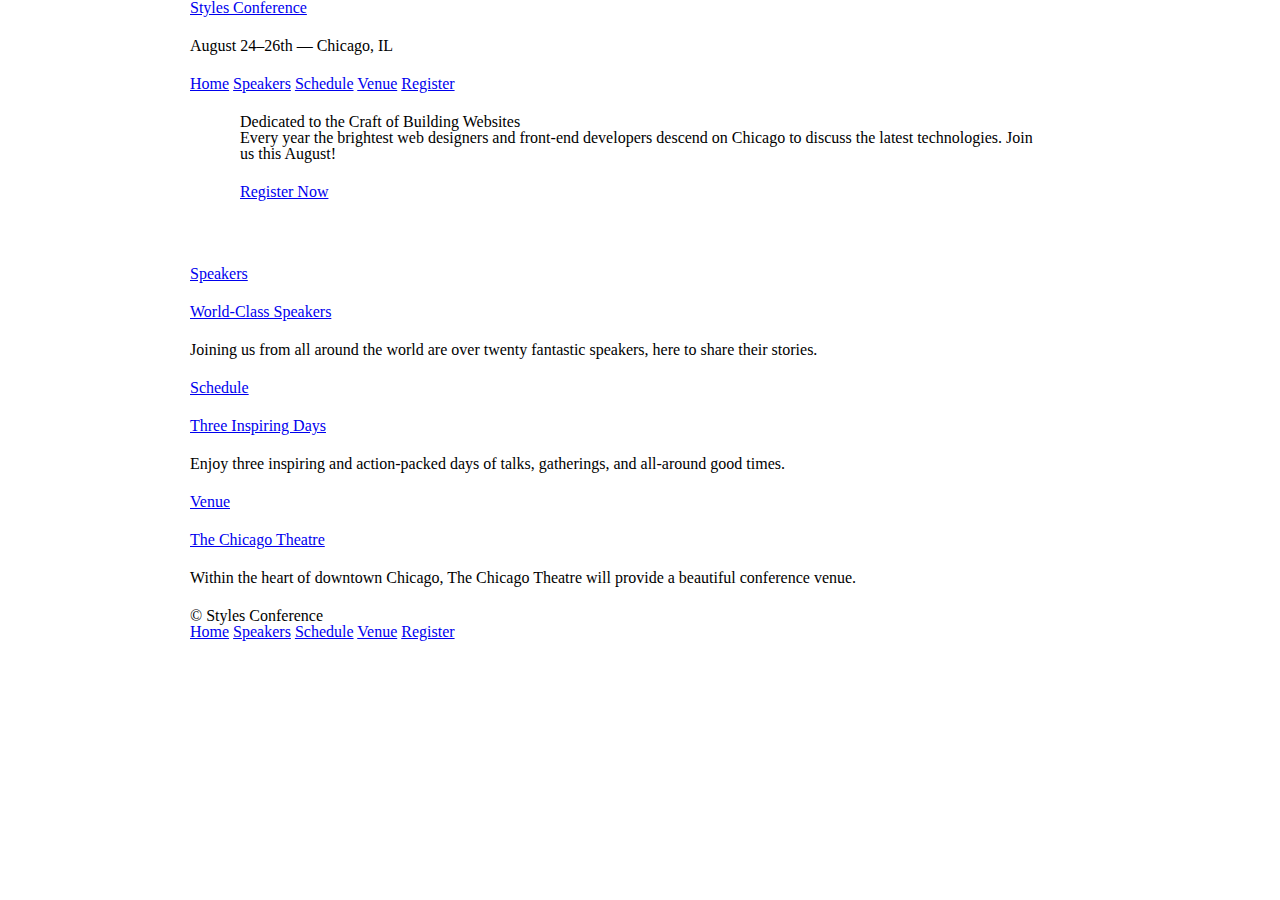
==== index.html @ ecbbb26a "Update index.html" ====
<!DOCTYPE html>
<html lang="en">

  <head>
    <meta charset="utf-8">
    <title>Styles Conference</title>
    <link rel="stylesheet" href="assets/stylesheets/main.css">
  </head>

  <body>

    <!-- Header -->

    <header class="container">

      <h1>
        <a href="index.html">Styles Conference</a>
      </h1>

      <h3>August 24&ndash;26th &mdash; Chicago, IL</h3>

      <nav>
        <a href="index.html">Home</a>
        <a href="speakers.html">Speakers</a>
        <a href="schedule.html">Schedule</a>
        <a href="venue.html">Venue</a>
        <a href="register.html">Register</a>
      </nav>

    </header>

    <!-- Hero -->

    <section class="hero container">

      <h2>Dedicated to the Craft of Building Websites</h2>

      <p>Every year the brightest web designers and front-end developers descend on Chicago to discuss the latest technologies. Join us this August!</p>

      <a class="btn btn-alt" href="register.html">Register Now</a>

    </section>

    <!-- Teasers -->

    <section class="container">

      <section>
        <a href="speakers.html">
          <h5>Speakers</h5>
          <h3>World-Class Speakers</h3>
        </a>
        <p>Joining us from all around the world are over twenty fantastic speakers, here to share their stories.</p>
      </section>

      <section>
        <a href="schedule.html">
          <h5>Schedule</h5>
          <h3>Three Inspiring Days</h3>
        </a>
        <p>Enjoy three inspiring and action-packed days of talks, gatherings, and all-around good times.</p>
      </section>

      <section>
        <a href="venue.html">
          <h5>Venue</h5>
          <h3>The Chicago Theatre</h3>
        </a>
        <p>Within the heart of downtown Chicago, The Chicago Theatre will provide a beautiful conference venue.</p>
      </section>

    </section>

    <!-- Footer -->

    <footer class="container">

      <small>&copy; Styles Conference</small>

      <nav>
        <a href="index.html">Home</a>
        <a href="speakers.html">Speakers</a>
        <a href="schedule.html">Schedule</a>
        <a href="venue.html">Venue</a>
        <a href="register.html">Register</a>
      </nav>

    </footer>

  </body>
</html>
---- assets/stylesheets/main.css ----
/* http://meyerweb.com/eric/tools/css/reset/
   v2.0 | 20110126
   License: none (public domain)
*/

html, body, div, span, applet, object, iframe,
h1, h2, h3, h4, h5, h6, p, blockquote, pre,
a, abbr, acronym, address, big, cite, code,
del, dfn, em, img, ins, kbd, q, s, samp,
small, strike, strong, sub, sup, tt, var,
b, u, i, center,
dl, dt, dd, ol, ul, li,
fieldset, form, label, legend,
table, caption, tbody, tfoot, thead, tr, th, td,
article, aside, canvas, details, embed,
figure, figcaption, footer, header, hgroup,
menu, nav, output, ruby, section, summary,
time, mark, audio, video {
  margin: 0;
  padding: 0;
  border: 0;
  font-size: 100%;
  font: inherit;
  vertical-align: baseline;
}
/* HTML5 display-role reset for older browsers */
article, aside, details, figcaption, figure,
footer, header, hgroup, menu, nav, section {
  display: block;
}
body {
  line-height: 1;
}
ol, ul {
  list-style: none;
}
blockquote, q {
  quotes: none;
}
blockquote:before, blockquote:after,
q:before, q:after {
  content: '';
  content: none;
}
table {
  border-collapse: collapse;
  border-spacing: 0;
}

/*
  ========================================
grid
  ========================================
*/

*,
*:before,
*:after {
  -webkit-box-sizing: border-box;
     -moz-box-sizing: border-box;
          box-sizing: border-box;
}

.container {
  margin: 0 auto;
  padding-left: 30px;
  padding-right: 30px;
  width: 960px;
}

/*
  ========================================
typography
  ========================================
*/

h1, h3, h4, h5, p {
  margin-bottom: 22px;
}

/*
  ========================================
  Buttons
  ========================================
*/

.btn {
  border-radius: 5px;
  display: inline-block;
  margin: 0;
}

btn-alt {
  border: 1px solid #dfe2e5;
  padding: 10px 30px;
}

/*
  ========================================
  Home
  ========================================
*/

.hero {
  padding: 22px 80px 66px 80px;
}
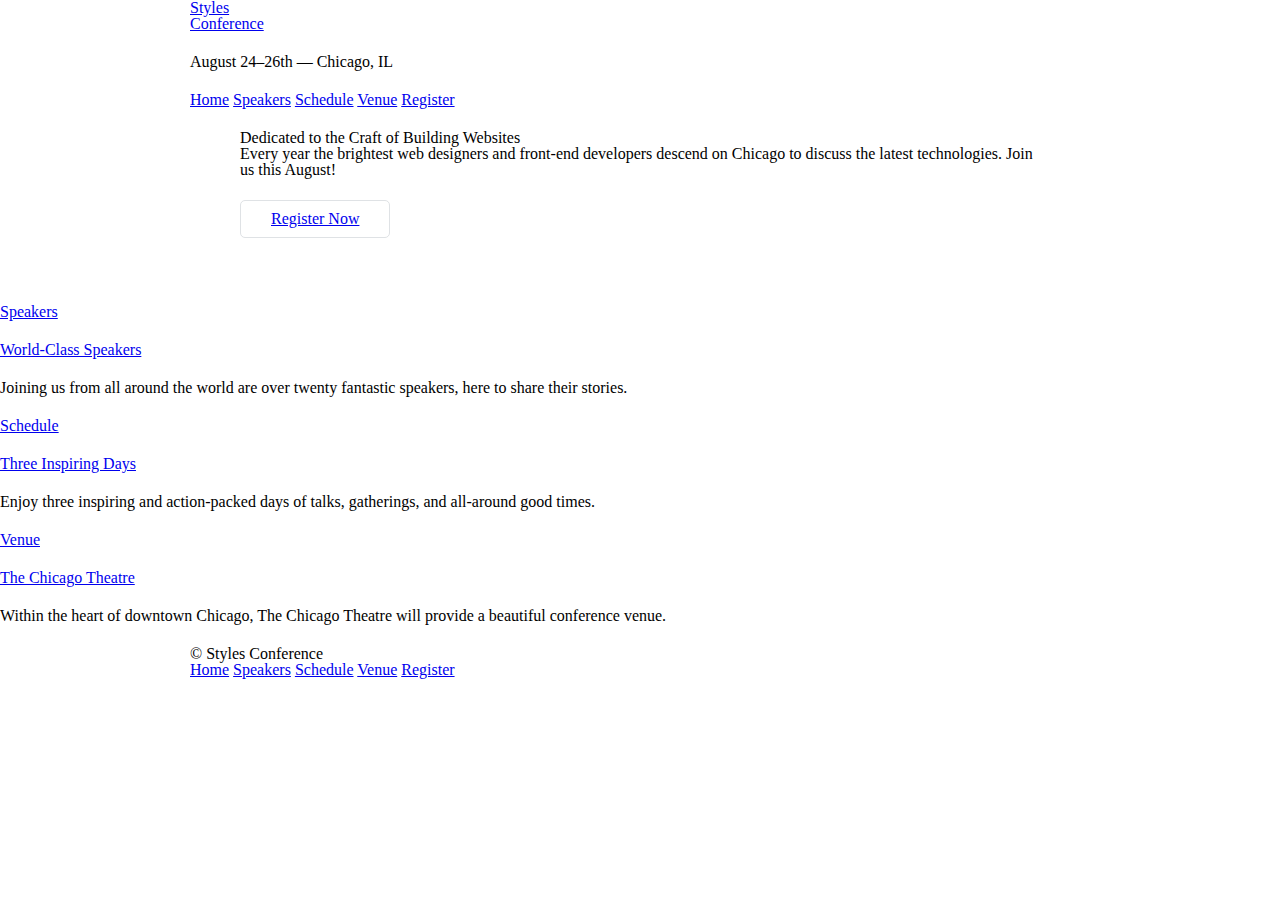
==== commit bf231b43: "Update index.html" ====
--- a/index.html
+++ b/index.html
@@ -11,10 +11,10 @@
 
     <!-- Header -->
 
-    <header class="container">
+    <header class="container group">
 
-      <h1>
-        <a href="index.html">Styles Conference</a>
+      <h1 class="logo">
+        <a href="index.html">Styles <br> Conference</a>
       </h1>
 
       <h3>August 24&ndash;26th &mdash; Chicago, IL</h3>
@@ -43,25 +43,31 @@
 
     <!-- Teasers -->
 
-    <section class="container">
+    <section class="grid">
 
-      <section>
+      <!--SPEAKERS-->
+
+      <section class="col-1-3">
         <a href="speakers.html">
           <h5>Speakers</h5>
           <h3>World-Class Speakers</h3>
         </a>
         <p>Joining us from all around the world are over twenty fantastic speakers, here to share their stories.</p>
-      </section>
+      </section><!--
+      
+      Schedule
 
-      <section>
+    --><section class="col-1-3">
         <a href="schedule.html">
           <h5>Schedule</h5>
           <h3>Three Inspiring Days</h3>
         </a>
         <p>Enjoy three inspiring and action-packed days of talks, gatherings, and all-around good times.</p>
-      </section>
+      </section><!--
 
-      <section>
+      Venue
+
+    --><section class="col-1-3">
         <a href="venue.html">
           <h5>Venue</h5>
           <h3>The Chicago Theatre</h3>
@@ -73,7 +79,7 @@
 
     <!-- Footer -->
 
-    <footer class="container">
+    <footer class=" primary-footer container group">
 
       <small>&copy; Styles Conference</small>
 
--- a/assets/stylesheets/main.css
+++ b/assets/stylesheets/main.css
@@ -49,7 +49,7 @@
 
 /*
   ========================================
-grid
+  Grid
   ========================================
 */
 
@@ -60,7 +60,6 @@
      -moz-box-sizing: border-box;
           box-sizing: border-box;
 }
-
 .container {
   margin: 0 auto;
   padding-left: 30px;
@@ -70,7 +69,7 @@
 
 /*
   ========================================
-typography
+  Typography
   ========================================
 */
 
@@ -89,8 +88,7 @@
   display: inline-block;
   margin: 0;
 }
-
-btn-alt {
+.btn-alt {
   border: 1px solid #dfe2e5;
   padding: 10px 30px;
 }
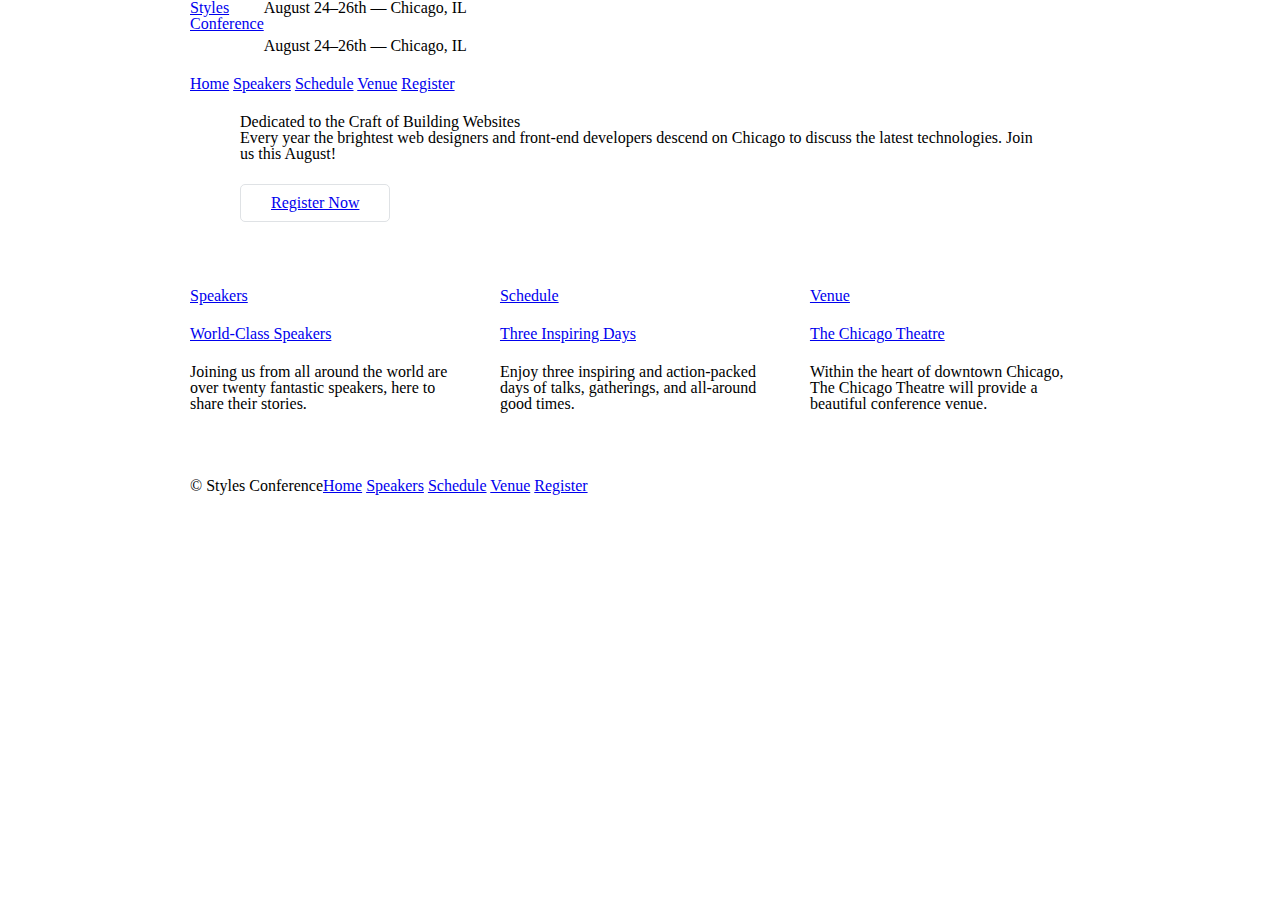
==== commit 8069646a: "Update index.html" ====
--- a/index.html
+++ b/index.html
@@ -16,6 +16,8 @@
       <h1 class="logo">
         <a href="index.html">Styles <br> Conference</a>
       </h1>
+
+      <h3 class="tagline">August 24&ndash;26th &mdash; Chicago, IL</h3>
 
       <h3>August 24&ndash;26th &mdash; Chicago, IL</h3>
 
@@ -45,19 +47,20 @@
 
     <section class="grid">
 
-      <!--SPEAKERS-->
+      <!-- Speakers -->
+      
 
-      <section class="col-1-3">
+      <section class="teaser col-1-3">
         <a href="speakers.html">
           <h5>Speakers</h5>
           <h3>World-Class Speakers</h3>
         </a>
         <p>Joining us from all around the world are over twenty fantastic speakers, here to share their stories.</p>
       </section><!--
-      
+
       Schedule
 
-    --><section class="col-1-3">
+      --><section class="teaser col-1-3">
         <a href="schedule.html">
           <h5>Schedule</h5>
           <h3>Three Inspiring Days</h3>
@@ -67,7 +70,7 @@
 
       Venue
 
-    --><section class="col-1-3">
+      --><section class="teaser col-1-3">
         <a href="venue.html">
           <h5>Venue</h5>
           <h3>The Chicago Theatre</h3>
@@ -79,7 +82,7 @@
 
     <!-- Footer -->
 
-    <footer class=" primary-footer container group">
+    <footer class="primary-footer container group">
 
       <small>&copy; Styles Conference</small>
 
--- a/assets/stylesheets/main.css
+++ b/assets/stylesheets/main.css
@@ -60,11 +60,64 @@
      -moz-box-sizing: border-box;
           box-sizing: border-box;
 }
+.container,
+.grid {
+  margin: 0 auto;
+  width: 960px;
+}
 .container {
-  margin: 0 auto;
   padding-left: 30px;
   padding-right: 30px;
-  width: 960px;
+}
+
+.col-1-3 {
+  width: 33.33%
+}
+.col-2-3{
+  width:66.66%
+}
+.col-1-3,
+.col-2-3{
+  display: inline-block;
+  vertical-align: top;
+}
+
+
+.grid, 
+.col-1-3,
+.col-2-3{
+  padding-left: 15px;
+  padding-right: 15px;
+}
+
+/*
+  ========================================
+  Clearfix
+  ========================================
+*/
+.group:before,
+.group:after {
+  content: "";
+  display: table;
+}
+.group:after {
+  clear: both;
+}
+.group {
+  clear: both;
+  *zoom: 1;
+}
+
+/*
+  ========================================
+  Primary Header
+  ========================================
+*/
+
+.logo {
+  border-top: 4px solid #648880
+  padding: 40px 0 22px 0;
+  float: left;
 }
 
 /*
@@ -102,3 +155,17 @@
 .hero {
   padding: 22px 80px 66px 80px;
 }
+
+/*
+  ========================================
+  Primary footer
+  ========================================
+*/
+
+.primary-footer small {
+  float: left;
+}
+.primary-footer {
+  padding-bottom: 44px;
+  padding-top: 44px;
+}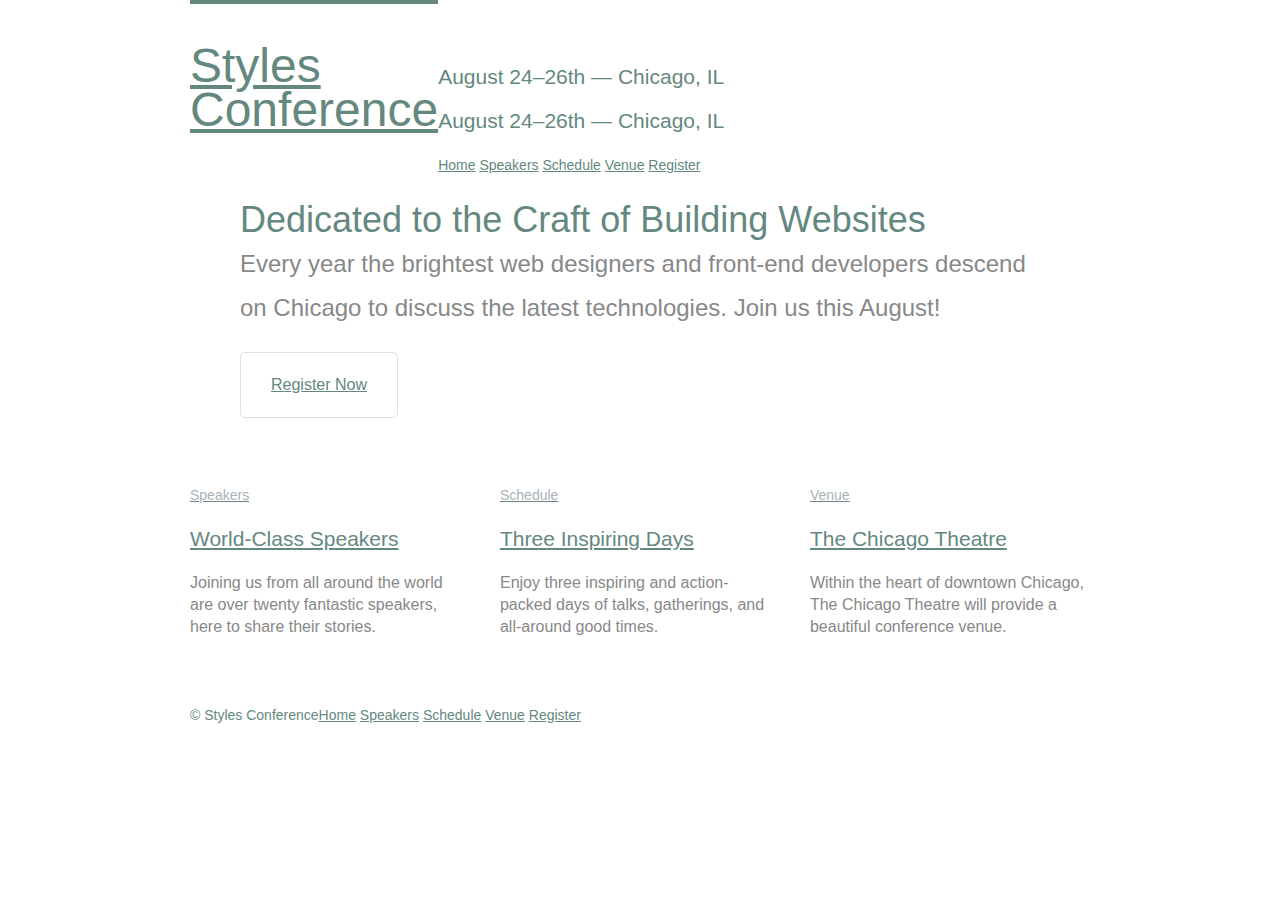
==== commit b7817c79: "Update index.html" ====
--- a/index.html
+++ b/index.html
@@ -5,6 +5,8 @@
     <meta charset="utf-8">
     <title>Styles Conference</title>
     <link rel="stylesheet" href="assets/stylesheets/main.css">
+    <link rel="stylesheet"
+    href="http://fonts.googleapis.com/css?family=Lato:100,300,400">
   </head>
 
   <body>
@@ -21,7 +23,7 @@
 
       <h3>August 24&ndash;26th &mdash; Chicago, IL</h3>
 
-      <nav>
+      <nav class="nav primary-nav">
         <a href="index.html">Home</a>
         <a href="speakers.html">Speakers</a>
         <a href="schedule.html">Schedule</a>
--- a/assets/stylesheets/main.css
+++ b/assets/stylesheets/main.css
@@ -49,6 +49,16 @@
 
 /*
   ========================================
+  Custom styles
+  ========================================
+*/
+body {
+  color: #888;
+  font: 300 16px/22px "Open Sans", "Helvetica Neue", Helvetica, Arial, sans-serif;
+}
+
+/*
+  ========================================
   Grid
   ========================================
 */
@@ -69,25 +79,22 @@
   padding-left: 30px;
   padding-right: 30px;
 }
-
-.col-1-3 {
-  width: 33.33%
-}
-.col-2-3{
-  width:66.66%
-}
+.grid,
 .col-1-3,
-.col-2-3{
+.col-2-3 {
+  padding-left: 15px;
+  padding-right: 15px;
+}
+.col-1-3,
+.col-2-3  {
   display: inline-block;
   vertical-align: top;
 }
-
-
-.grid, 
-.col-1-3,
-.col-2-3{
-  padding-left: 15px;
-  padding-right: 15px;
+.col-1-3 {
+  width: 33.33%;
+}
+.col-2-3 {
+  width: 66.66%;
 }
 
 /*
@@ -95,6 +102,7 @@
   Clearfix
   ========================================
 */
+
 .group:before,
 .group:after {
   content: "";
@@ -110,18 +118,6 @@
 
 /*
   ========================================
-  Primary Header
-  ========================================
-*/
-
-.logo {
-  border-top: 4px solid #648880
-  padding: 40px 0 22px 0;
-  float: left;
-}
-
-/*
-  ========================================
   Typography
   ========================================
 */
@@ -129,7 +125,46 @@
 h1, h3, h4, h5, p {
   margin-bottom: 22px;
 }
-
+h1, h2, h3, h4 {
+  color: #648880;
+}
+h1 {
+  font-size: 36px;
+  line-height: 44px;
+}
+h2 {
+  font-size: 24px;
+  line-height: 44px;
+}
+h3 {
+  font-size: 21px;
+}
+h4 {
+  font-size: 18px;
+}
+h5 {
+  color: #a9b2b9;
+  font-size: 14px;
+  font-weight: 400;
+}
+strong {
+  font-weight: 400;
+}
+cite, em {
+  font-style: italic;
+}
+/*
+  ========================================
+  Links
+  ========================================
+*/
+
+a:hover {
+  color: #a9b2b9;
+}
+a {
+  color: #648880;
+}
 /*
   ========================================
   Buttons
@@ -148,13 +183,22 @@
 
 /*
   ========================================
-  Home
-  ========================================
-*/
-
-.hero {
-  padding: 22px 80px 66px 80px;
-}
+  Primary header
+  ========================================
+*/
+
+.logo {
+  border-top: 4px solid #648880;
+  float: left;
+  padding: 40px 0 22px 0;
+}
+.tagline {
+  margin: 66px 0 22px 0;
+}.primary-nav {
+  font-size: 14px;
+  font-weight: 400;
+}
+
 
 /*
   ========================================
@@ -162,10 +206,42 @@
   ========================================
 */
 
+.primary-footer {
+  color: #648880;
+  font-size: 14px;
+  padding-bottom: 44px;
+  padding-top: 44px;
+}
 .primary-footer small {
   float: left;
-}
-.primary-footer {
-  padding-bottom: 44px;
-  padding-top: 44px;
-}+  font-weight: 400;
+}
+.logo {
+  border-top: 4px solid #648880;
+  float: left;
+  font-size: 48px;
+  line-height: 44px;
+  padding: 40px 0 22px 0;
+}
+
+
+
+/*
+  ========================================
+  Home
+  ========================================
+*/
+
+.hero {
+  line-height: 44px;
+  padding: 22px 80px 66px 80px;
+}
+.hero h2{
+  font-size: 36px;
+}
+.hero p {
+  font-size: 24px;
+}
+.teaser a:hover h3 {
+  color: #a9b2b9;
+}
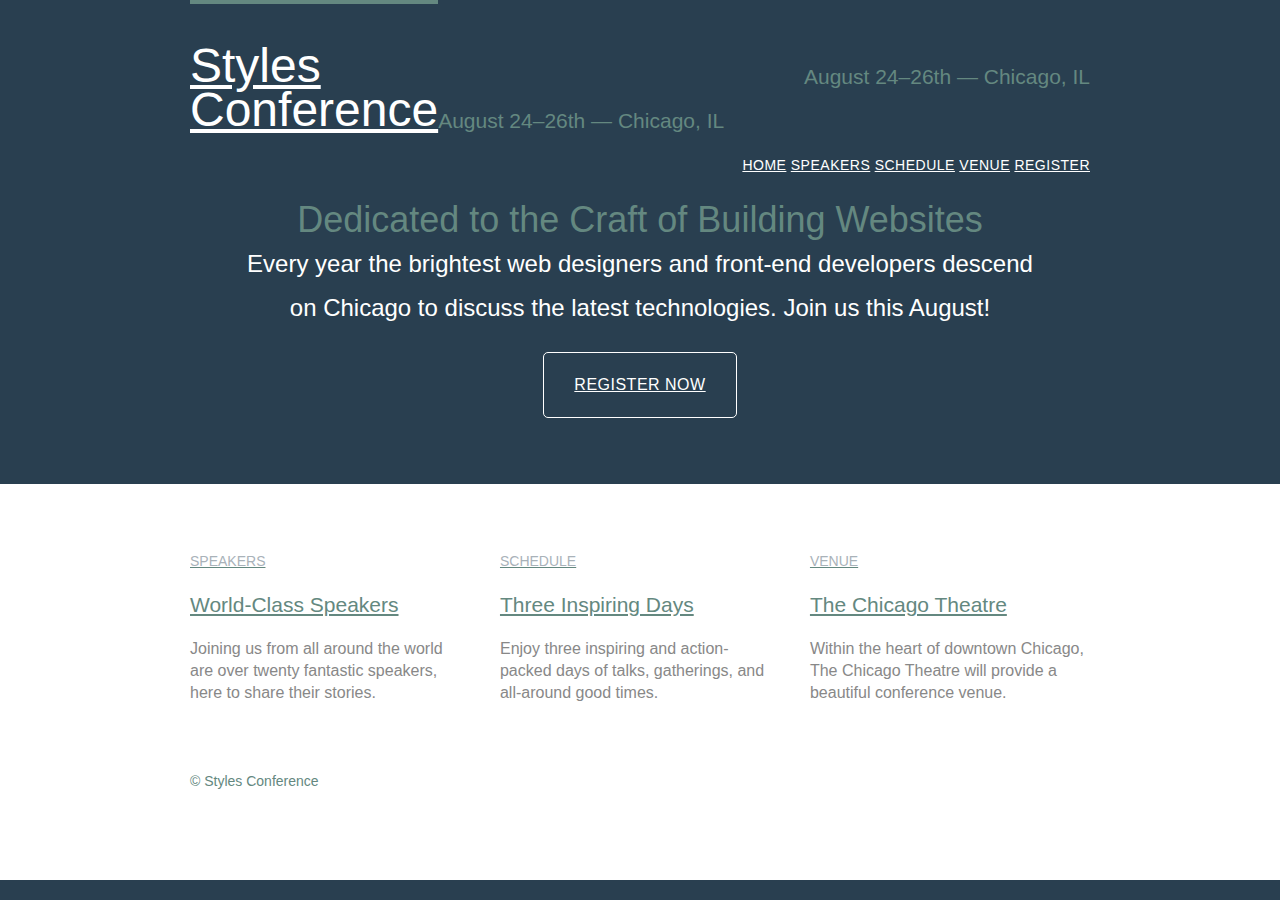
==== commit 99c25960: "Update index.html" ====
--- a/index.html
+++ b/index.html
@@ -13,7 +13,7 @@
 
     <!-- Header -->
 
-    <header class="container group">
+    <header class="primary-header container group">
 
       <h1 class="logo">
         <a href="index.html">Styles <br> Conference</a>
@@ -46,41 +46,41 @@
     </section>
 
     <!-- Teasers -->
+    <section class="row">
+      <section class="grid">
 
-    <section class="grid">
+        <!-- Speakers -->
+        
 
-      <!-- Speakers -->
-      
+        <section class="teaser col-1-3">
+          <a href="speakers.html">
+            <h5>Speakers</h5>
+            <h3>World-Class Speakers</h3>
+          </a>
+          <p>Joining us from all around the world are over twenty fantastic speakers, here to share their stories.</p>
+        </section><!--
 
-      <section class="teaser col-1-3">
-        <a href="speakers.html">
-          <h5>Speakers</h5>
-          <h3>World-Class Speakers</h3>
-        </a>
-        <p>Joining us from all around the world are over twenty fantastic speakers, here to share their stories.</p>
-      </section><!--
+        Schedule
 
-      Schedule
+        --><section class="teaser col-1-3">
+          <a href="schedule.html">
+            <h5>Schedule</h5>
+            <h3>Three Inspiring Days</h3>
+          </a>
+          <p>Enjoy three inspiring and action-packed days of talks, gatherings, and all-around good times.</p>
+        </section><!--
 
-      --><section class="teaser col-1-3">
-        <a href="schedule.html">
-          <h5>Schedule</h5>
-          <h3>Three Inspiring Days</h3>
-        </a>
-        <p>Enjoy three inspiring and action-packed days of talks, gatherings, and all-around good times.</p>
-      </section><!--
+        Venue
 
-      Venue
+        --><section class="teaser col-1-3">
+          <a href="venue.html">
+            <h5>Venue</h5>
+            <h3>The Chicago Theatre</h3>
+          </a>
+          <p>Within the heart of downtown Chicago, The Chicago Theatre will provide a beautiful conference venue.</p>
+        </section>
 
-      --><section class="teaser col-1-3">
-        <a href="venue.html">
-          <h5>Venue</h5>
-          <h3>The Chicago Theatre</h3>
-        </a>
-        <p>Within the heart of downtown Chicago, The Chicago Theatre will provide a beautiful conference venue.</p>
       </section>
-
-    </section>
 
     <!-- Footer -->
 
--- a/assets/stylesheets/main.css
+++ b/assets/stylesheets/main.css
@@ -53,6 +53,7 @@
   ========================================
 */
 body {
+  background: #293f50;
   color: #888;
   font: 300 16px/22px "Open Sans", "Helvetica Neue", Helvetica, Arial, sans-serif;
 }
@@ -146,6 +147,7 @@
   color: #a9b2b9;
   font-size: 14px;
   font-weight: 400;
+  text-transform: uppercase;
 }
 strong {
   font-weight: 400;
@@ -161,10 +163,22 @@
 
 a:hover {
   color: #a9b2b9;
+  text-decoration: none;
 }
 a {
   color: #648880;
 }
+p a{
+  border-bottom: 1px solid #dfe2e5;
+}
+.primary-header a,
+.primary-footer a {
+  color:#fff;
+}
+.primary-header a:hover,
+.primary-footer a:hover {
+  color: #28d7b1;
+}
 /*
   ========================================
   Buttons
@@ -173,12 +187,21 @@
 
 .btn {
   border-radius: 5px;
+  color: #fff;
+  cursor: pointer;
   display: inline-block;
+  font-weight: 400;
+  letter-spacing: .5px;
   margin: 0;
+  text-transform: uppercase;
 }
 .btn-alt {
-  border: 1px solid #dfe2e5;
+  border: 1px solid #fff;
   padding: 10px 30px;
+}
+.btn-alt:hover {
+  background: #fff;
+  color: #648880
 }
 
 /*
@@ -194,9 +217,12 @@
 }
 .tagline {
   margin: 66px 0 22px 0;
+  text-align: right;
 }.primary-nav {
   font-size: 14px;
   font-weight: 400;
+  letter-spacing: .5px;
+  text-transform: uppercase;
 }
 
 
@@ -233,8 +259,10 @@
 */
 
 .hero {
+  color: #fff;
   line-height: 44px;
   padding: 22px 80px 66px 80px;
+  text-align: center;
 }
 .hero h2{
   font-size: 36px;
@@ -245,3 +273,33 @@
 .teaser a:hover h3 {
   color: #a9b2b9;
 }
+/*
+  ========================================
+  Navigation
+  ========================================
+*/
+
+.nav {
+  text-align: right;
+}
+/*
+  ========================================
+  Rows
+  ========================================
+*/
+
+.row{
+ background: #fff;
+ padding: 66px 0 44px 0;
+}
+.row,
+.row-alt{
+  min-width: 960px;
+}
+.row-alt{
+  background: #cbe2c1;
+  background: -webkit-linear-gradient(to right, #a1d3b0, #f6f1d3);
+   background: -moz-linear-gradient(to right, #a1d3b0, #f6f1d3);
+   background: linear-gradient(to right, #a1d3b0, #f6f1d3);
+   padding: 44px 0 22px 0;
+}
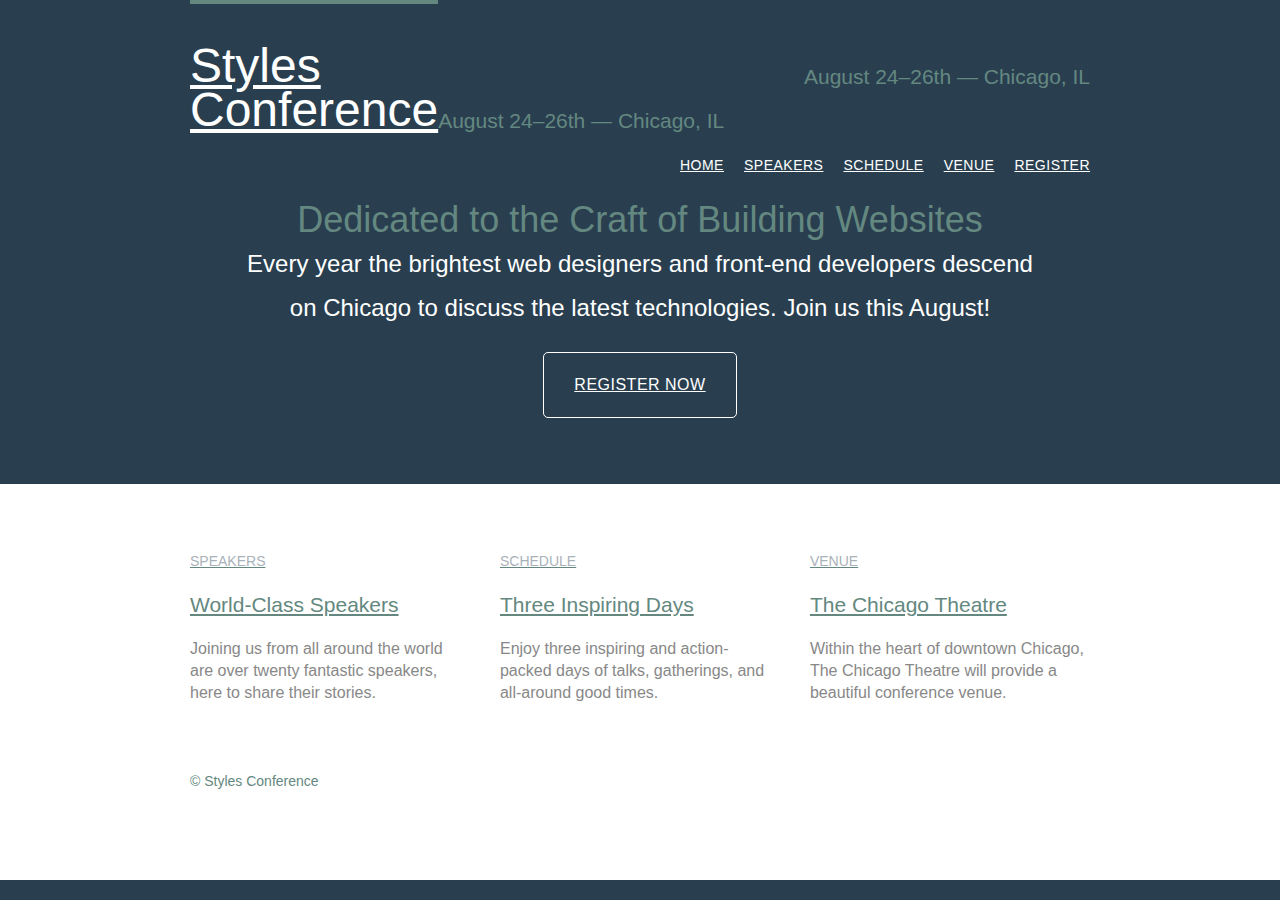
==== commit 9e865de5: "Update index.html" ====
--- a/index.html
+++ b/index.html
@@ -24,12 +24,15 @@
       <h3>August 24&ndash;26th &mdash; Chicago, IL</h3>
 
       <nav class="nav primary-nav">
-        <a href="index.html">Home</a>
-        <a href="speakers.html">Speakers</a>
-        <a href="schedule.html">Schedule</a>
-        <a href="venue.html">Venue</a>
-        <a href="register.html">Register</a>
+        <ul>
+          <li><a href="index.html">Home</a></li><!--
+          --><li><a href="speakers.html">Speakers</a></li><!--
+          --><li><a href="schedule.html">Schedule</a></li><!--
+          --><li><a href="venue.html">Venue</a></li><!--
+          --><li><a href="register.html">Register</a></li>
+        </ul>
       </nav>
+      
 
     </header>
 
@@ -82,20 +85,23 @@
 
       </section>
 
+    
+
     <!-- Footer -->
 
     <footer class="primary-footer container group">
 
       <small>&copy; Styles Conference</small>
 
-      <nav>
-        <a href="index.html">Home</a>
-        <a href="speakers.html">Speakers</a>
-        <a href="schedule.html">Schedule</a>
-        <a href="venue.html">Venue</a>
-        <a href="register.html">Register</a>
+      <nav class="nav">
+        <ul>
+          <li><a href="index.html">Home</a></li><!--
+          --><li><a href="speakers.html">Speakers</a></li><!--
+          --><li><a href="schedule.html">Schedule</a></li><!--
+          --><li><a href="venue.html">Venue</a></li><!--
+          --><li><a href="register.html">Register</a></li>
+        </ul>
       </nav>
-
     </footer>
 
   </body>
--- a/assets/stylesheets/main.css
+++ b/assets/stylesheets/main.css
@@ -282,6 +282,14 @@
 .nav {
   text-align: right;
 }
+.nav li {
+  display:inline-block;
+  margin:0 10px;
+  vertical-align:top;
+}
+.nav li:last-child {
+  margin-right:0;
+}
 /*
   ========================================
   Rows
@@ -303,3 +311,20 @@
    background: linear-gradient(to right, #a1d3b0, #f6f1d3);
    padding: 44px 0 22px 0;
 }
+/*
+  ========================================
+  Speakers
+  ========================================
+*/
+  
+.speaker-info {
+  border: 1px solid #dfe2e5;
+  border-radius: 5px;
+  margin-top: 88px;
+  padding: 22px 0;
+  text-align: center;
+}
+  .speaker {
+    margin-bottom: 44px;
+  }
+
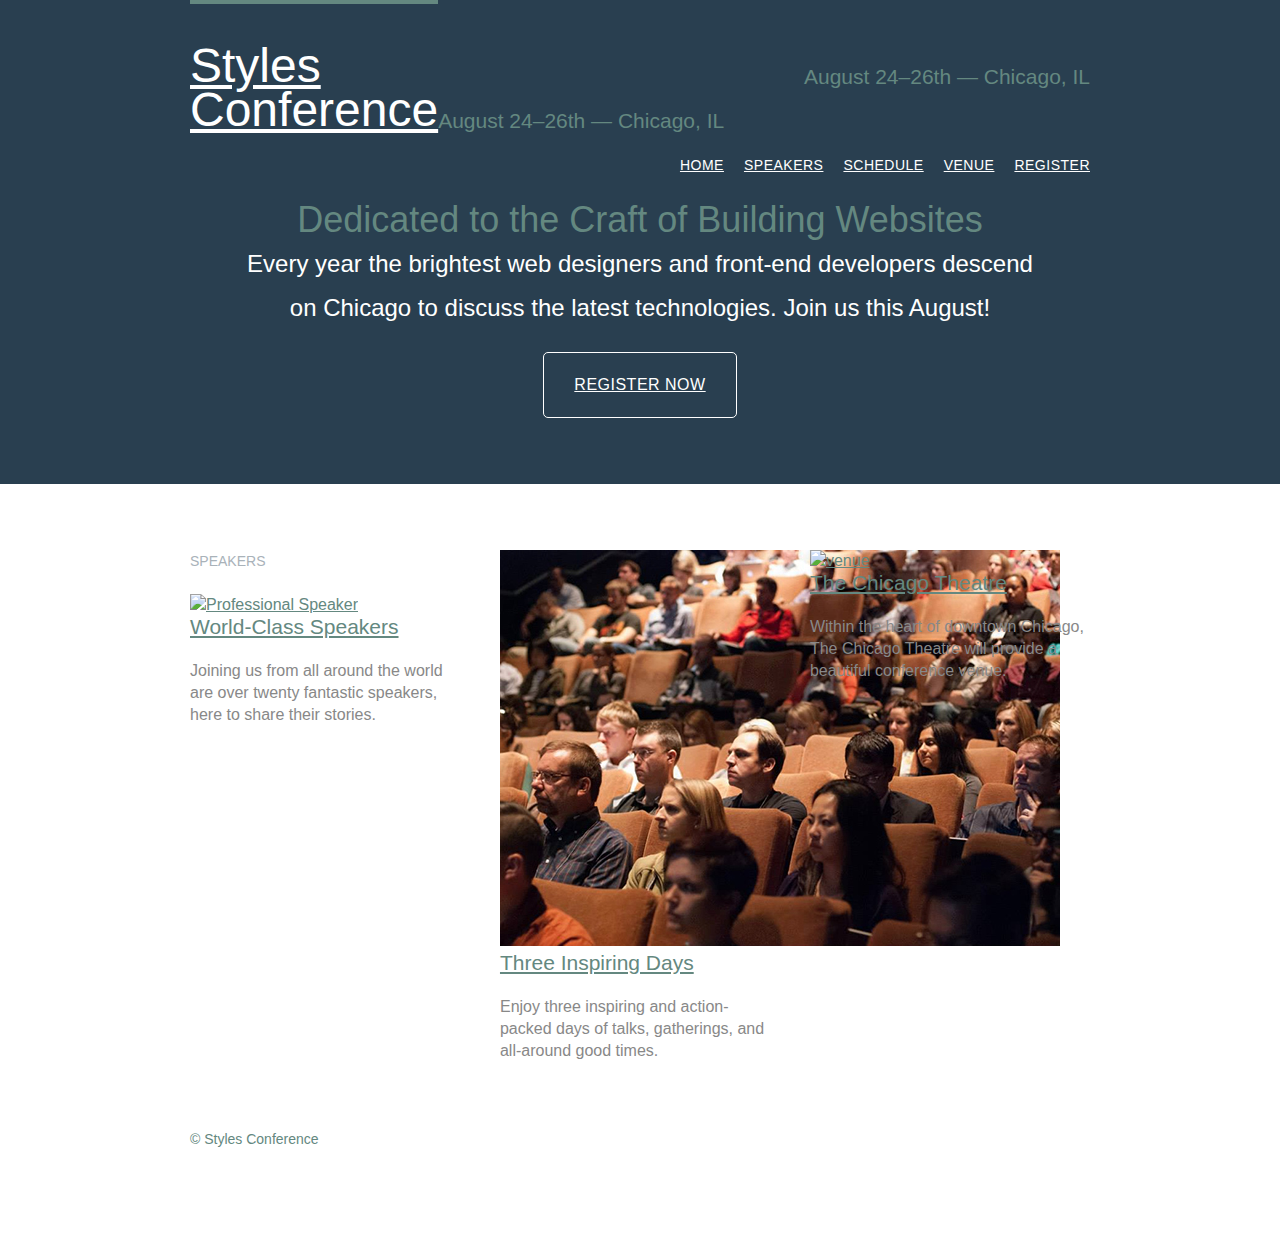
==== commit 5347292e: "Update index.html" ====
--- a/index.html
+++ b/index.html
@@ -56,8 +56,9 @@
         
 
         <section class="teaser col-1-3">
+          <h5>Speakers</h5>
           <a href="speakers.html">
-            <h5>Speakers</h5>
+            <img src="assets/images/home/speakers.jpg" alt="Professional Speaker">
             <h3>World-Class Speakers</h3>
           </a>
           <p>Joining us from all around the world are over twenty fantastic speakers, here to share their stories.</p>
@@ -67,7 +68,7 @@
 
         --><section class="teaser col-1-3">
           <a href="schedule.html">
-            <h5>Schedule</h5>
+            <img src="assets/images/home/schedule.jpg" alt="Schedule">
             <h3>Three Inspiring Days</h3>
           </a>
           <p>Enjoy three inspiring and action-packed days of talks, gatherings, and all-around good times.</p>
@@ -77,7 +78,7 @@
 
         --><section class="teaser col-1-3">
           <a href="venue.html">
-            <h5>Venue</h5>
+           <img src="assets/images/home/venue.jpg" alt="venue">
             <h3>The Chicago Theatre</h3>
           </a>
           <p>Within the heart of downtown Chicago, The Chicago Theatre will provide a beautiful conference venue.</p>
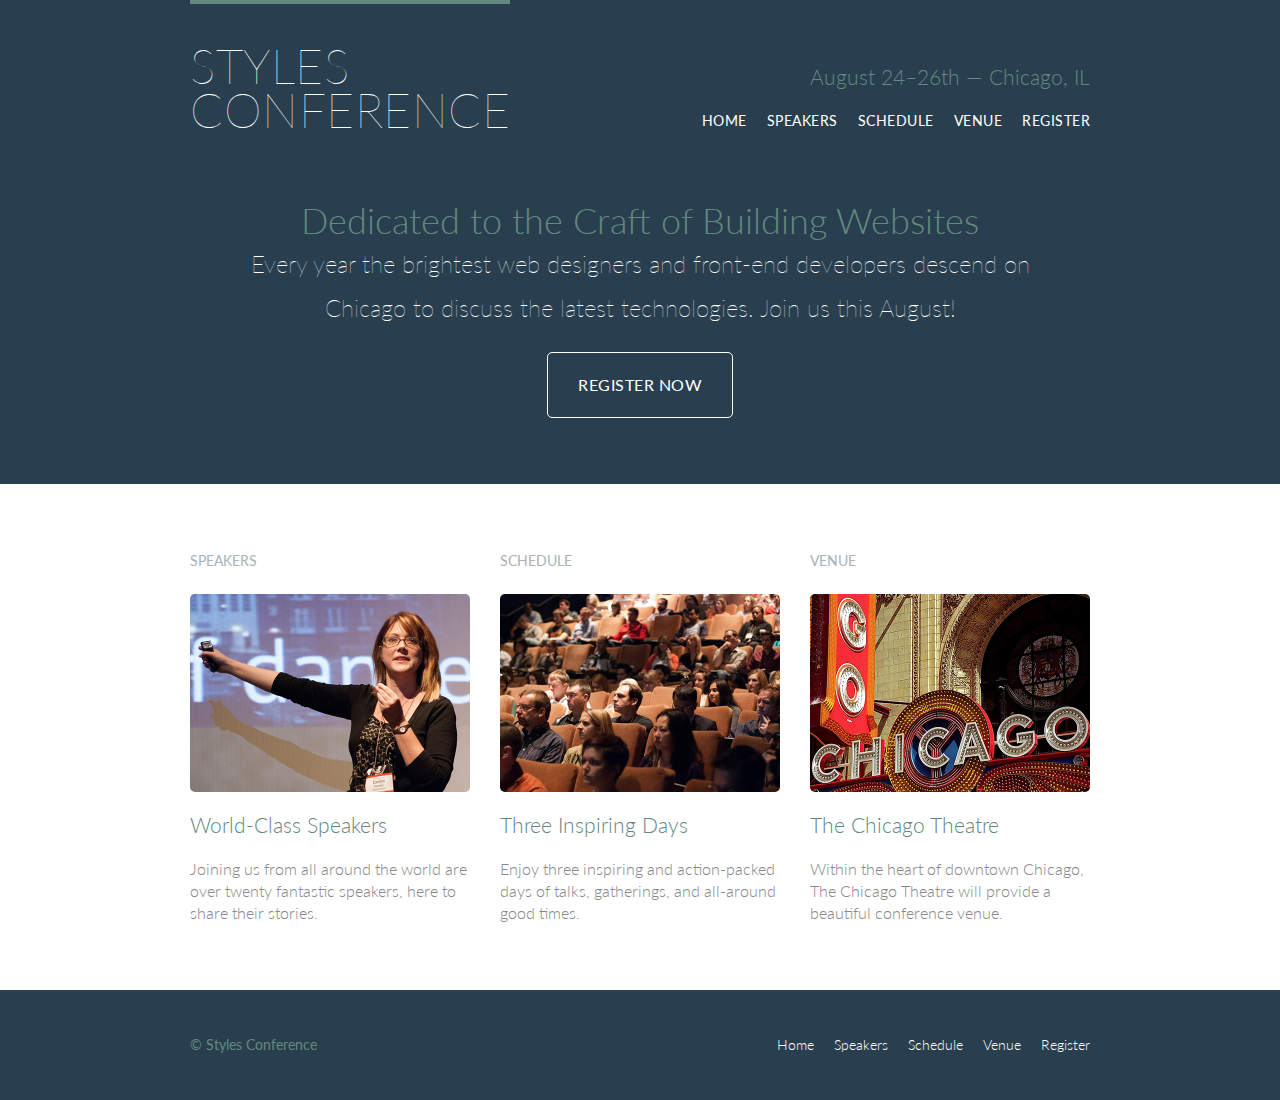
==== commit b478735f: "Update index.html" ====
--- a/index.html
+++ b/index.html
@@ -5,8 +5,7 @@
     <meta charset="utf-8">
     <title>Styles Conference</title>
     <link rel="stylesheet" href="assets/stylesheets/main.css">
-    <link rel="stylesheet"
-    href="http://fonts.googleapis.com/css?family=Lato:100,300,400">
+    <link rel="stylesheet" href="http://fonts.googleapis.com/css?family=Lato:100,300,400">
   </head>
 
   <body>
@@ -21,8 +20,6 @@
 
       <h3 class="tagline">August 24&ndash;26th &mdash; Chicago, IL</h3>
 
-      <h3>August 24&ndash;26th &mdash; Chicago, IL</h3>
-
       <nav class="nav primary-nav">
         <ul>
           <li><a href="index.html">Home</a></li><!--
@@ -32,7 +29,6 @@
           --><li><a href="register.html">Register</a></li>
         </ul>
       </nav>
-      
 
     </header>
 
@@ -49,11 +45,11 @@
     </section>
 
     <!-- Teasers -->
+
     <section class="row">
-      <section class="grid">
+      <div class="grid">
 
         <!-- Speakers -->
-        
 
         <section class="teaser col-1-3">
           <h5>Speakers</h5>
@@ -67,8 +63,9 @@
         Schedule
 
         --><section class="teaser col-1-3">
+          <h5>Schedule</h5>
           <a href="schedule.html">
-            <img src="assets/images/home/schedule.jpg" alt="Schedule">
+            <img src="assets/images/home/schedule.jpg" alt="Conference Attendees">
             <h3>Three Inspiring Days</h3>
           </a>
           <p>Enjoy three inspiring and action-packed days of talks, gatherings, and all-around good times.</p>
@@ -77,16 +74,16 @@
         Venue
 
         --><section class="teaser col-1-3">
+          <h5>Venue</h5>
           <a href="venue.html">
-           <img src="assets/images/home/venue.jpg" alt="venue">
+            <img src="assets/images/home/venue.jpg" alt="The Chicago Theatre">
             <h3>The Chicago Theatre</h3>
           </a>
           <p>Within the heart of downtown Chicago, The Chicago Theatre will provide a beautiful conference venue.</p>
         </section>
 
-      </section>
-
-    
+      </div>
+    </section>
 
     <!-- Footer -->
 
@@ -103,6 +100,7 @@
           --><li><a href="register.html">Register</a></li>
         </ul>
       </nav>
+
     </footer>
 
   </body>
--- a/assets/stylesheets/main.css
+++ b/assets/stylesheets/main.css
@@ -52,10 +52,11 @@
   Custom styles
   ========================================
 */
+
 body {
   background: #293f50;
   color: #888;
-  font: 300 16px/22px "Open Sans", "Helvetica Neue", Helvetica, Arial, sans-serif;
+  font: 300 16px/22px "Lato", "Open Sans", "Helvetica Neue", Helvetica, Arial, sans-serif;
 }
 
 /*
@@ -119,15 +120,37 @@
 
 /*
   ========================================
+  Rows
+  ========================================
+*/
+
+.row,
+.row-alt {
+  min-width: 960px;
+}
+.row {
+  background: #fff;
+  padding: 66px 0 44px 0;
+}
+.row-alt {
+  background: #cbe2c1;
+  background: -webkit-linear-gradient(to right, #a1d3b0, #f6f1d3);
+  background:    -moz-linear-gradient(to right, #a1d3b0, #f6f1d3);
+  background:         linear-gradient(to right, #a1d3b0, #f6f1d3);
+  padding: 44px 0 22px 0;
+}
+
+/*
+  ========================================
   Typography
   ========================================
 */
 
+h1, h2, h3, h4 {
+  color: #648880;
+}
 h1, h3, h4, h5, p {
   margin-bottom: 22px;
-}
-h1, h2, h3, h4 {
-  color: #648880;
 }
 h1 {
   font-size: 36px;
@@ -152,33 +175,50 @@
 strong {
   font-weight: 400;
 }
-cite, em {
+cite,
+em {
   font-style: italic;
 }
+
+/*
+  ========================================
+  Leads
+  ========================================
+*/
+
+.lead {
+  text-align: center;
+}
+.lead p {
+  font-size: 21px;
+  line-height: 33px;
+}
+
 /*
   ========================================
   Links
   ========================================
 */
 
+a {
+  color: #648880;
+  text-decoration: none;
+}
 a:hover {
   color: #a9b2b9;
-  text-decoration: none;
-}
-a {
-  color: #648880;
-}
-p a{
+}
+p a {
   border-bottom: 1px solid #dfe2e5;
 }
 .primary-header a,
 .primary-footer a {
-  color:#fff;
+  color: #fff;
 }
 .primary-header a:hover,
 .primary-footer a:hover {
-  color: #28d7b1;
-}
+  color: #648880;
+}
+
 /*
   ========================================
   Buttons
@@ -201,7 +241,7 @@
 }
 .btn-alt:hover {
   background: #fff;
-  color: #648880
+  color: #648880;
 }
 
 /*
@@ -210,47 +250,61 @@
   ========================================
 */
 
-.logo {
-  border-top: 4px solid #648880;
-  float: left;
-  padding: 40px 0 22px 0;
-}
-.tagline {
-  margin: 66px 0 22px 0;
-  text-align: right;
-}.primary-nav {
-  font-size: 14px;
-  font-weight: 400;
-  letter-spacing: .5px;
-  text-transform: uppercase;
-}
-
-
-/*
-  ========================================
-  Primary footer
-  ========================================
-*/
-
-.primary-footer {
-  color: #648880;
-  font-size: 14px;
-  padding-bottom: 44px;
-  padding-top: 44px;
-}
-.primary-footer small {
-  float: left;
-  font-weight: 400;
-}
 .logo {
   border-top: 4px solid #648880;
   float: left;
   font-size: 48px;
+  font-weight: 100;
+  letter-spacing: .5px;
   line-height: 44px;
   padding: 40px 0 22px 0;
-}
-
-
+  text-transform: uppercase;
+}
+.tagline {
+  margin: 66px 0 22px 0;
+  text-align: right;
+}
+.primary-nav {
+  font-size: 14px;
+  font-weight: 400;
+  letter-spacing: .5px;
+  text-transform: uppercase;
+}
+
+/*
+  ========================================
+  Primary footer
+  ========================================
+*/
+
+.primary-footer {
+  color: #648880;
+  font-size: 14px;
+  padding-bottom: 44px;
+  padding-top: 44px;
+}
+.primary-footer small {
+  float: left;
+  font-weight: 400;
+}
+
+/*
+  ========================================
+  Navigation
+  ========================================
+*/
+
+.nav {
+  text-align: right;
+}
+.nav li {
+  display: inline-block;
+  margin: 0 10px;
+  vertical-align: top;
+}
+.nav li:last-child {
+  margin-right: 0;
+}
 
 /*
   ========================================
@@ -264,67 +318,58 @@
   padding: 22px 80px 66px 80px;
   text-align: center;
 }
-.hero h2{
+.hero h2 {
   font-size: 36px;
 }
 .hero p {
   font-size: 24px;
+  font-weight: 100;
 }
 .teaser a:hover h3 {
   color: #a9b2b9;
 }
-/*
-  ========================================
-  Navigation
-  ========================================
-*/
-
-.nav {
-  text-align: right;
-}
-.nav li {
-  display:inline-block;
-  margin:0 10px;
-  vertical-align:top;
-}
-.nav li:last-child {
-  margin-right:0;
-}
-/*
-  ========================================
-  Rows
-  ========================================
-*/
-
-.row{
- background: #fff;
- padding: 66px 0 44px 0;
-}
-.row,
-.row-alt{
-  min-width: 960px;
-}
-.row-alt{
-  background: #cbe2c1;
-  background: -webkit-linear-gradient(to right, #a1d3b0, #f6f1d3);
-   background: -moz-linear-gradient(to right, #a1d3b0, #f6f1d3);
-   background: linear-gradient(to right, #a1d3b0, #f6f1d3);
-   padding: 44px 0 22px 0;
-}
+.teaser img {
+  border-radius: 5px;
+  display: block;
+  margin-bottom: 22px;
+  max-width: 100%
+}
+
 /*
   ========================================
   Speakers
   ========================================
 */
-  
+
+.speaker {
+  margin-bottom: 44px;
+}
 .speaker-info {
   border: 1px solid #dfe2e5;
   border-radius: 5px;
   margin-top: 88px;
-  padding: 22px 0;
+  padding-bottom: 22px;
   text-align: center;
 }
-  .speaker {
-    margin-bottom: 44px;
-  }
-
+.speaker-info img {
+  border-radius: 50%;
+  height: 130px;
+  margin: -66px 0 22px 0;
+  vertical-align: top;
+}
+
+/*
+  ========================================
+  Venue
+  ========================================
+*/
+
+.venue-theatre {
+  margin-bottom: 66px;
+}
+.venue-hotel {
+  margin-bottom: 22px;
+}
+.venue-map {
+  height: 264px;
+}
